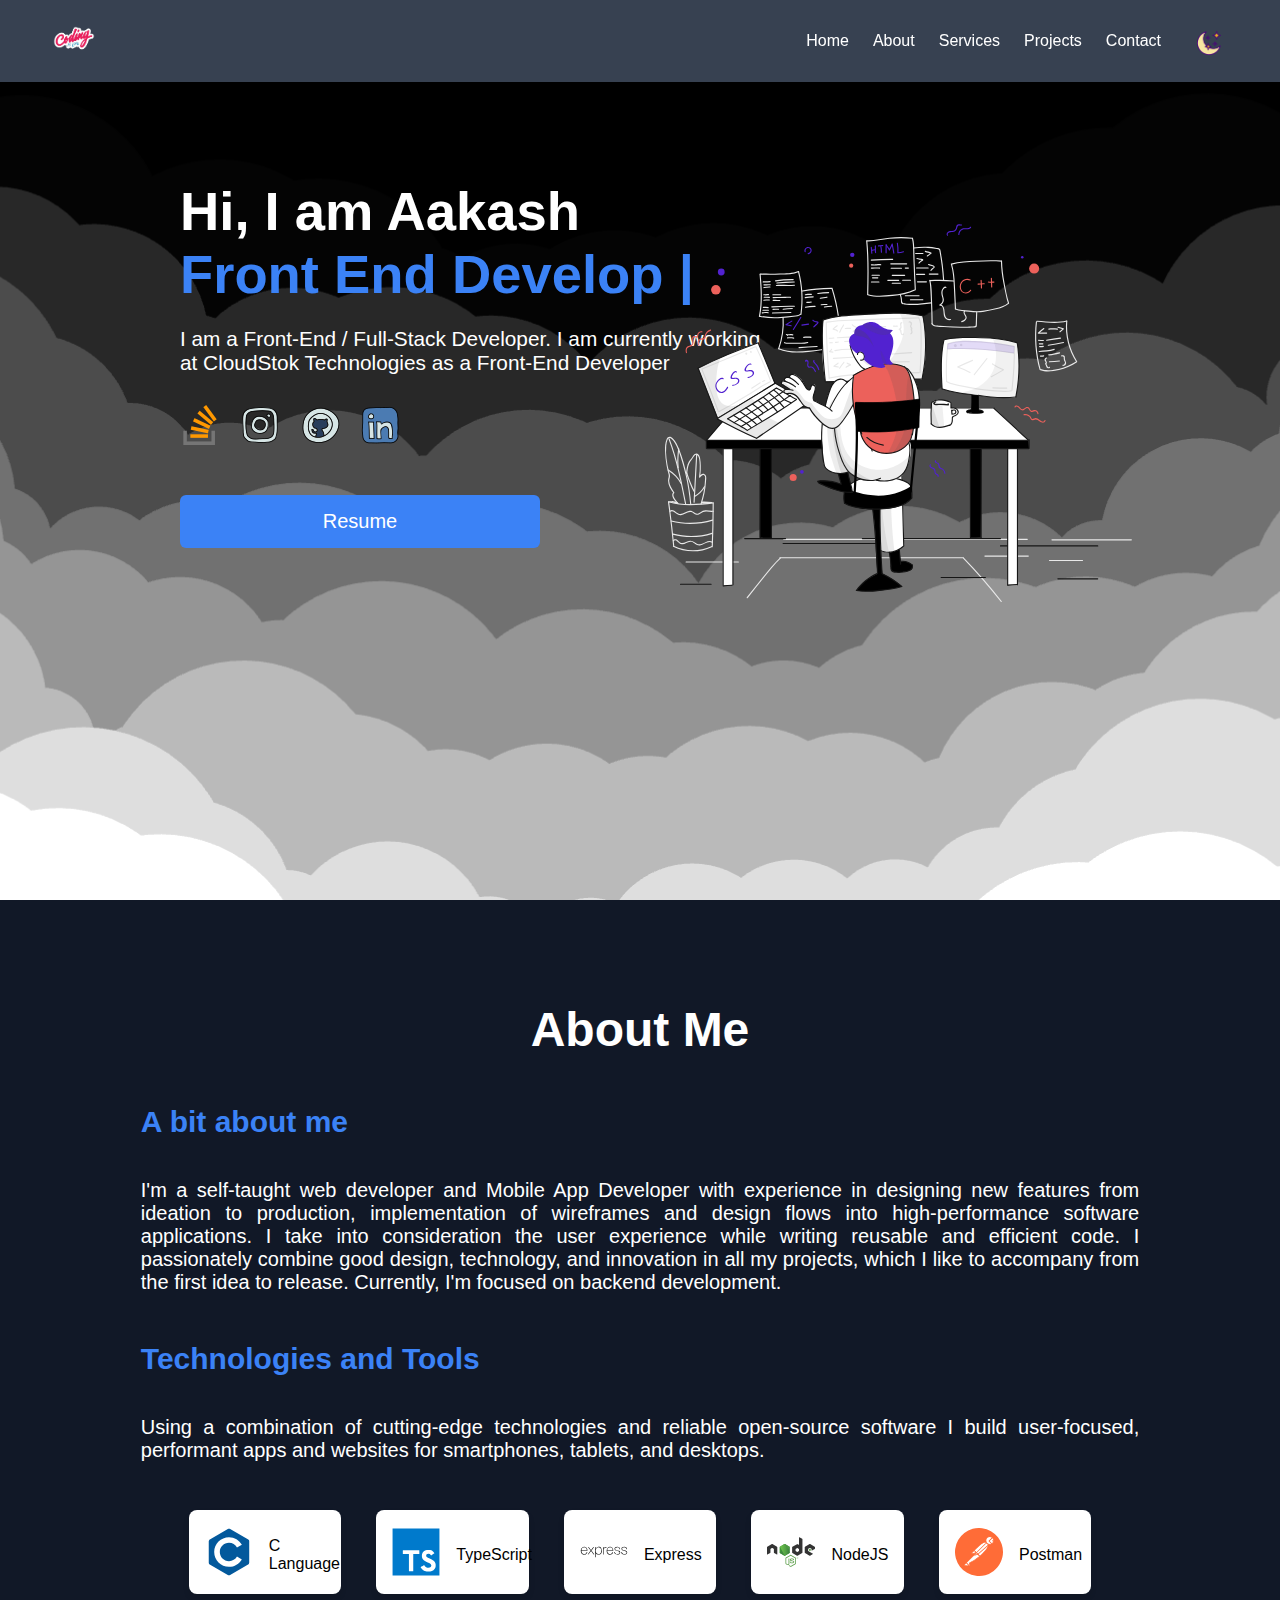
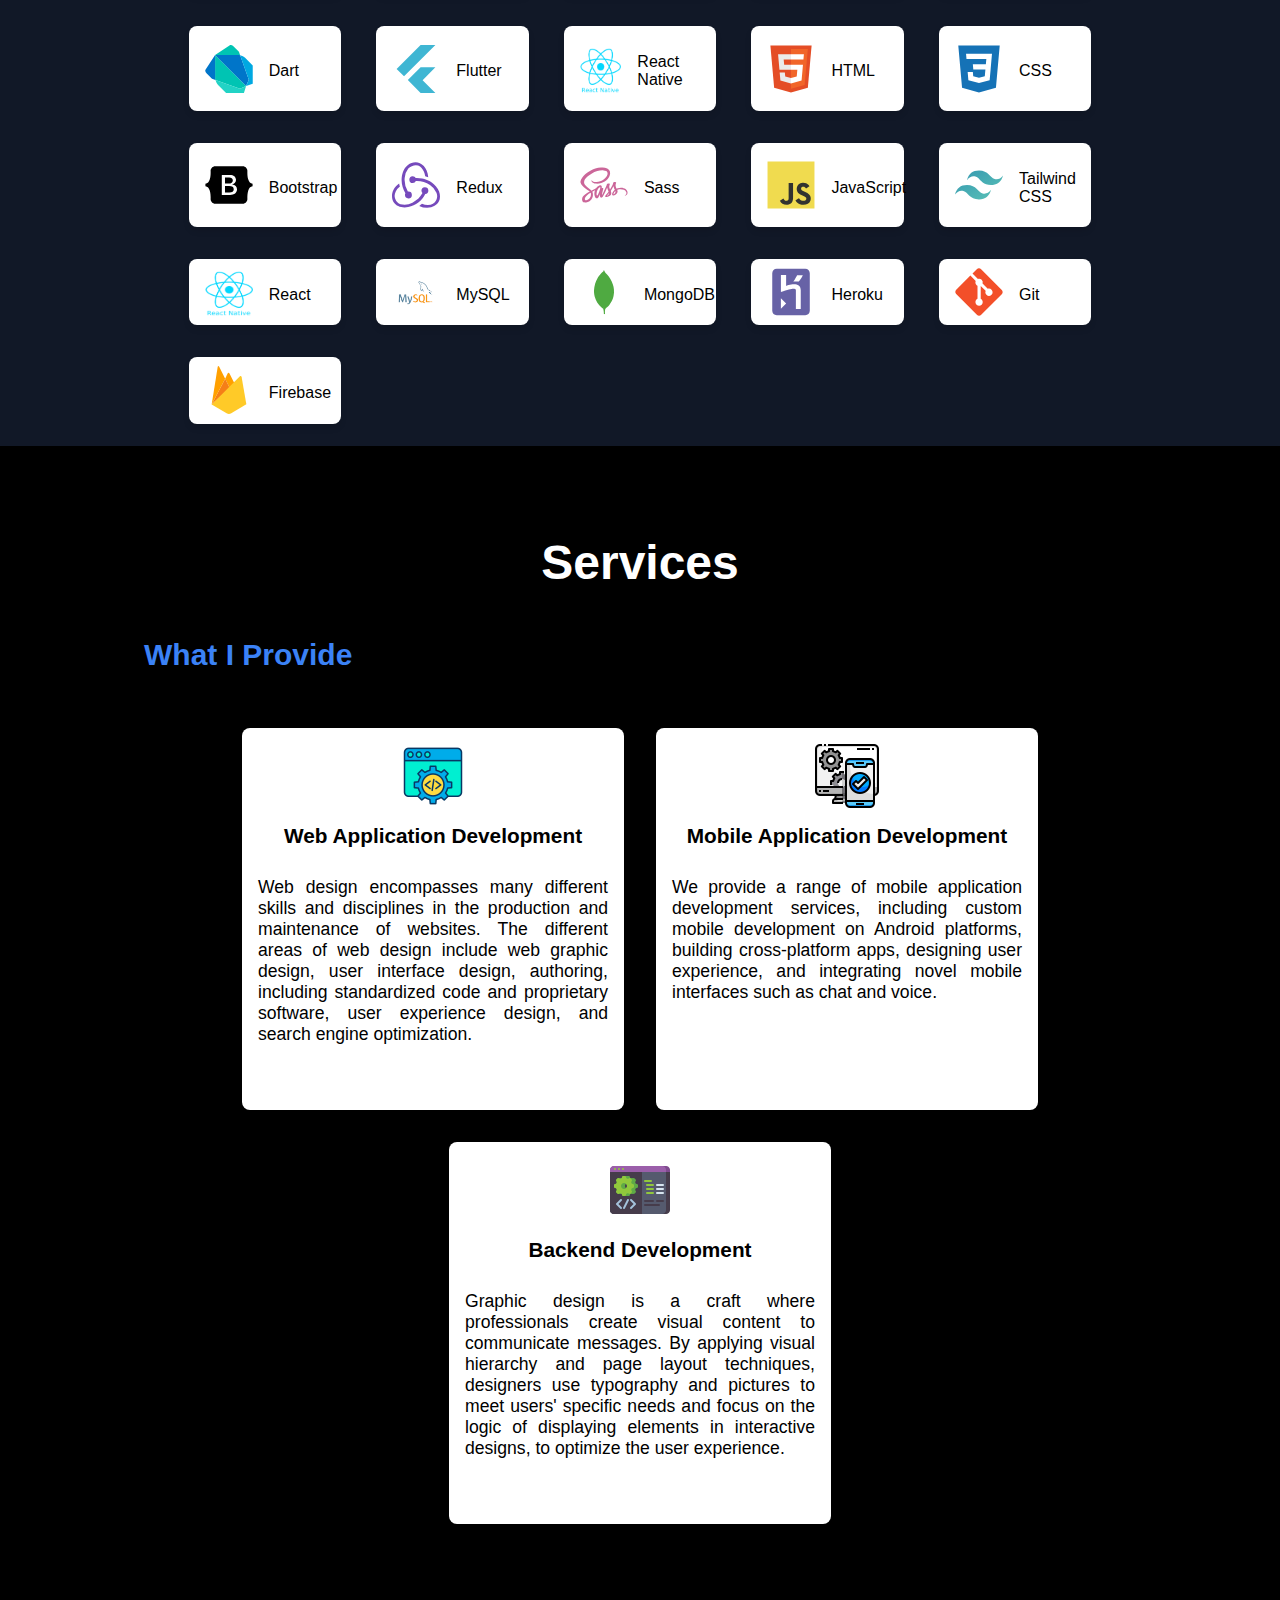
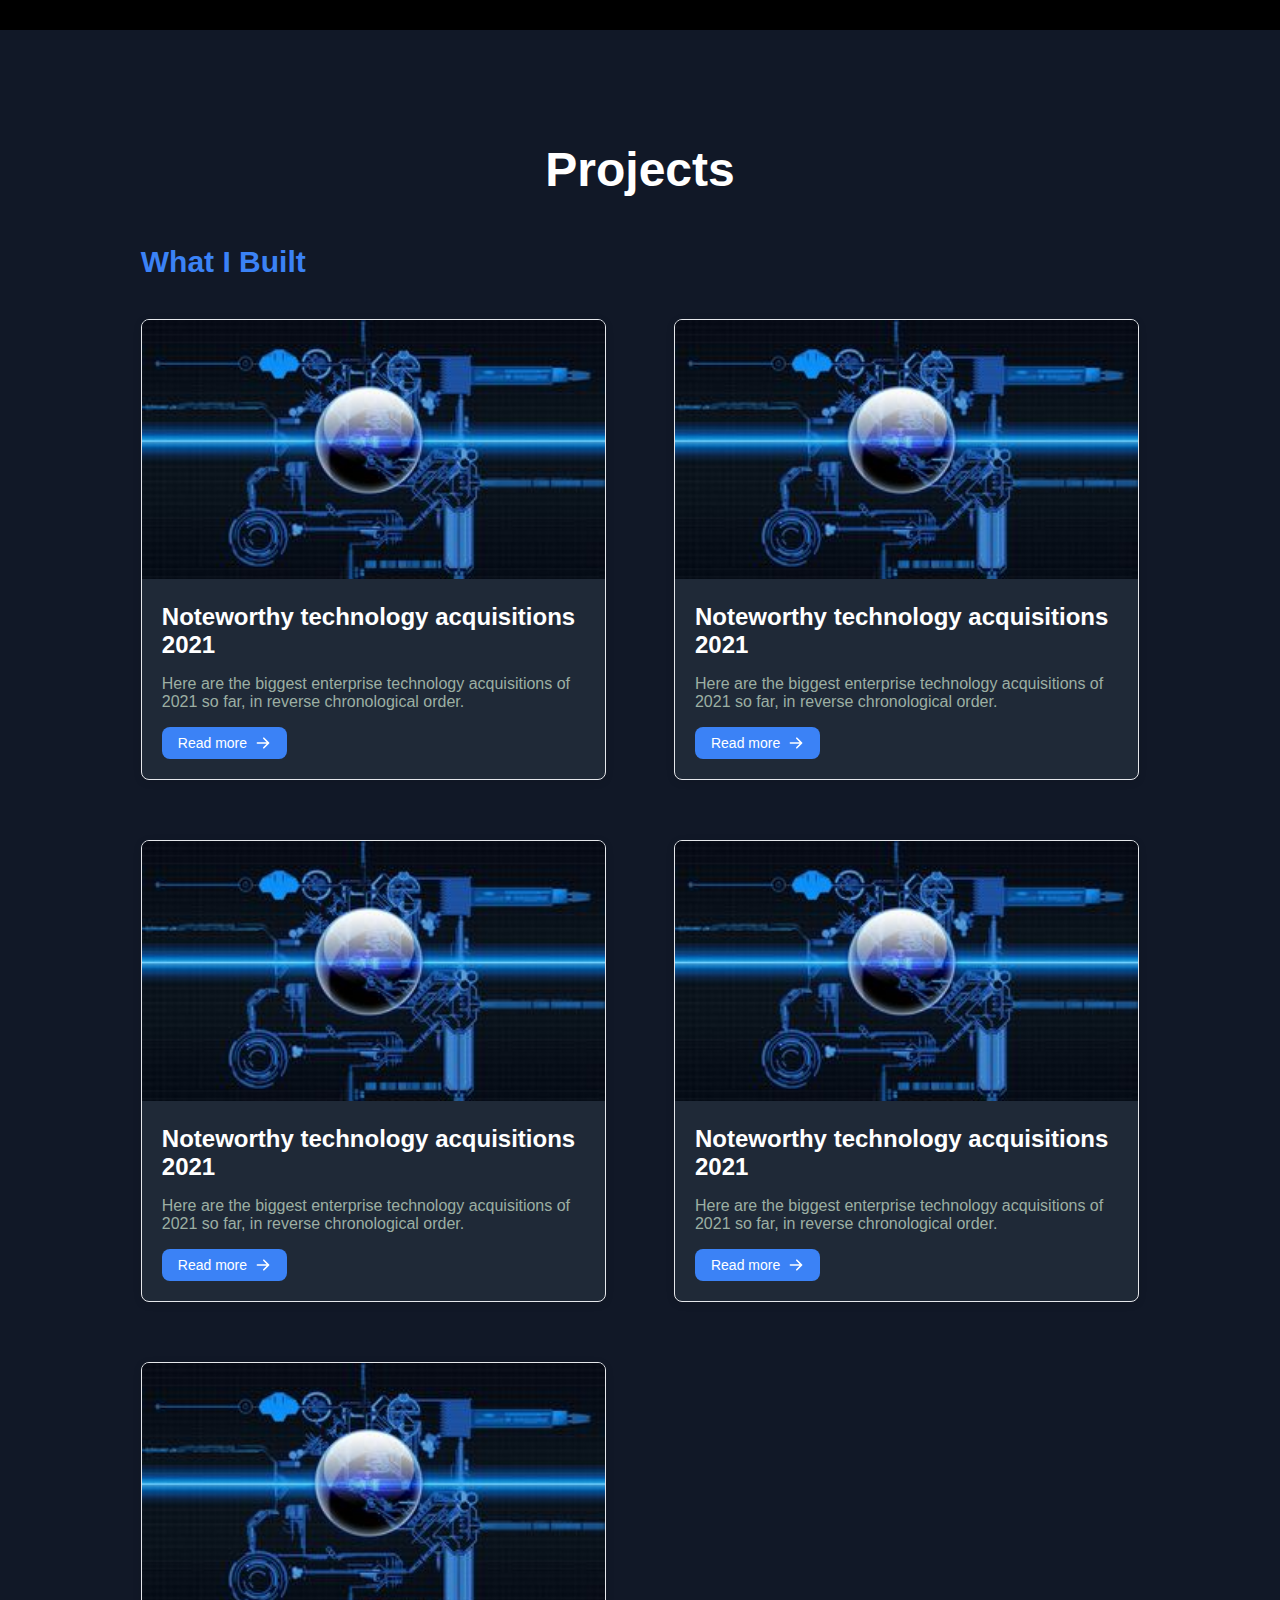
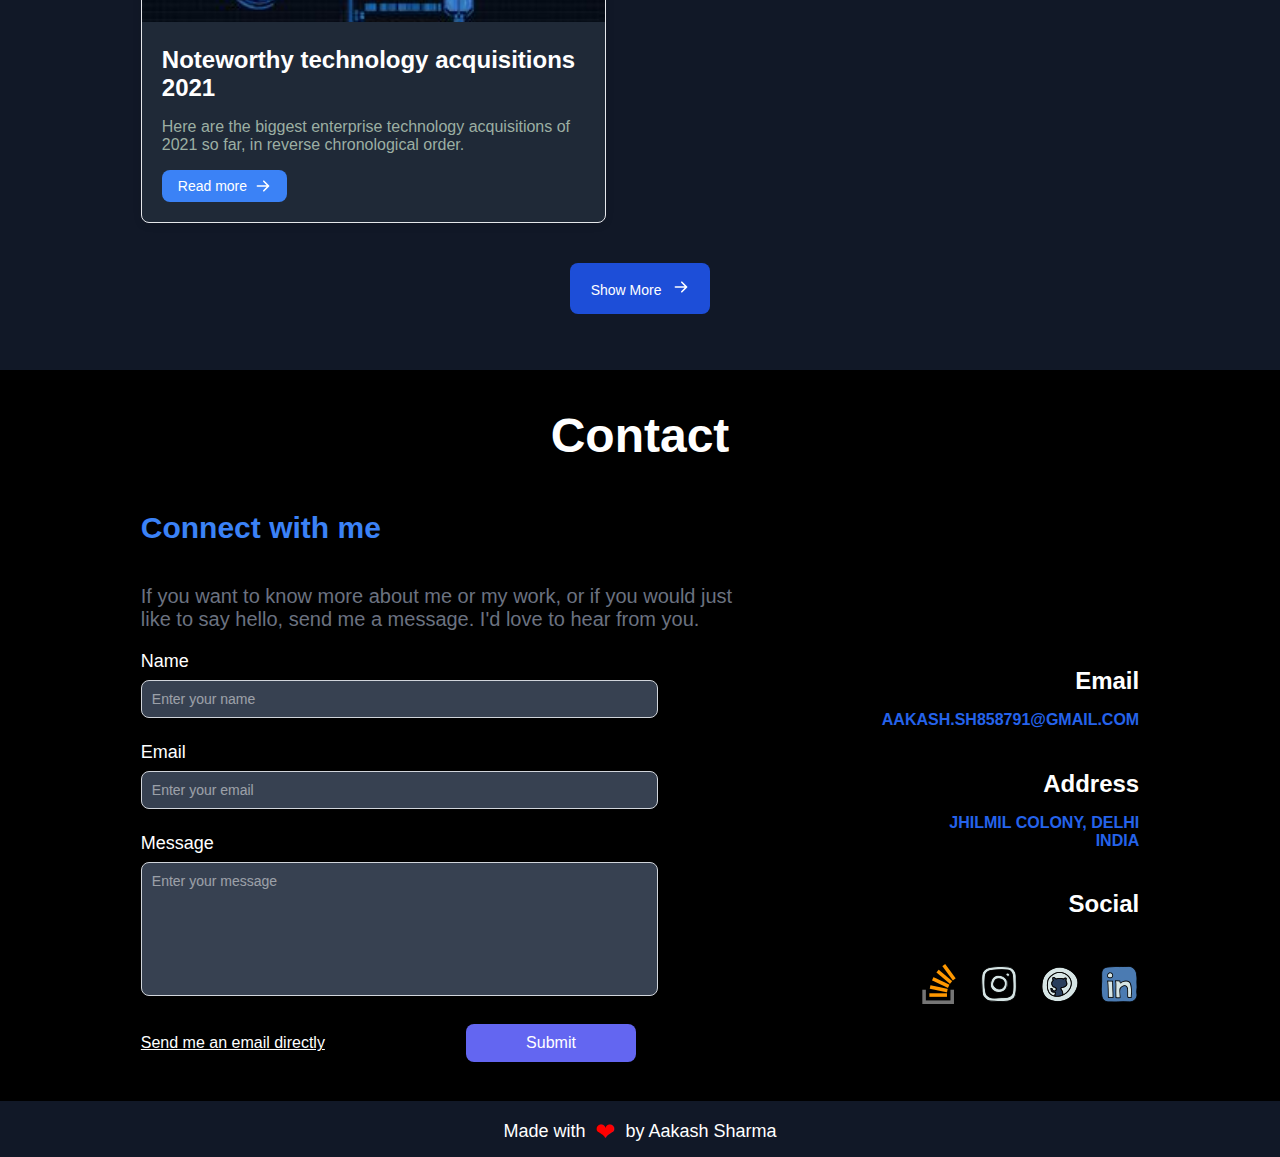
==== nightmode.html @ d94700f7 "updated" ====
<!DOCTYPE html>
<html lang="en">

<head>
    <meta charset="utf-8">
    <link rel="icon" href="favicon.ico">
    <meta name="viewport" content="width=device-width, initial-scale=1.0">
    <!-- <meta name="theme-color" content="#000000"> -->
    <title>Svet Jazmine Dio</title>
    <link rel="stylesheet" href="css/nightmode.css">

</head>

<body>

    <!-- NAVIGATION -->
    <nav class="navbar">

        <div class="nav-logo">
            <a href="/">
                <img src="assets/logo.png">
            </a>
        </div>
        <div class="nav-menu">
            <ul class="nav-list">
                <li><a href="#home" class="nav-link">Home</a></li>
                <li><a href="#about" class="nav-link">About</a></li>
                <li><a href="#services" class="nav-link">Services</a></li>
                <li><a href="#projects" class="nav-link">Projects</a></li>
                <li><a href="#contact" class="nav-link">Contact</a></li>
            </ul>
            <div class="nav-icon">
                <a href="index.html">
                    <img src="assets/moon.png" alt="moon icon">
                </a>
            </div>
        </div>
    </nav>

    <div>
        <!-- HEADER -->
        <div id="home" class="home-container">
            <div class="header">
                <div>
                    <h1 class="intro">Hi, I am Aakash</h1>
                    <div class="typing">
                        <h1>
                            <span id="typing-text"></span>
                            <span class="cursor">|</span>
                        </h1>
                    </div>
                    <p>I am a Front-End / Full-Stack Developer. I am currently working
                        <br>
                        at CloudStok Technologies as a Front-End Developer
                    </p>

                    <ul class="social-links">
                        <li>
                            <a href="https://stackoverflow.com/users/11788531/aakash-sharma">
                                <img src="assets/stackoverflow.png" alt="StackOverflow">
                            </a>
                        </li>
                        <li>
                            <a href="https://www.instagram.com/aakashsh1999/">
                                <img src="assets/instagram.png" alt="Instagram">
                            </a>
                        </li>
                        <li>
                            <a href="https://github.com/aakashsh1999">
                                <img src="assets/github.png" alt="GitHub">
                            </a>
                        </li>
                        <li>
                            <a href="https://www.linkedin.com/in/aakashsh1999/">
                                <img src="assets/linkedin.png" alt="LinkedIn">
                            </a>
                        </li>
                    </ul>
                    <button class="resume" type="button">Resume</button>

                </div>
                <div>
                    <img class="dev" src="assets/img.svg">
                </div>
            </div>
        </div>

        <!-- ABOUT ME -->
        <div id="about" class="about-container">
            <div>
                <h2>About Me</h2>
            </div>
            <div class="about-me">
                <h4>A bit about me</h4>
                <p>I'm a self-taught web developer and Mobile App Developer with experience in designing new
                    features
                    from
                    ideation to production, implementation of wireframes and design flows into high-performance
                    software
                    applications. I take into consideration the user experience while writing reusable and efficient
                    code. I
                    passionately combine good design, technology, and innovation in all my projects, which I like to
                    accompany from the first idea to release. Currently, I'm focused on backend development.</p>
            </div>
            <div class="tech">
                <h4>Technologies and Tools</h4>
                <p>Using a combination of cutting-edge technologies and reliable open-source software I build
                    user-focused,
                    performant apps and websites for smartphones, tablets, and desktops.</p>

                <div class="tech-container">
                    <div class="tech-card">
                        <img src="assets/prog-lang/c-plain.svg" alt="C Language" class="icon">
                        <h4>C Language</h4>
                    </div>
                    <div class="tech-card">
                        <img src="assets/prog-lang/ts.svg" alt="TypeScript" class="icon">
                        <h4>TypeScript</h4>
                    </div>
                    <div class="tech-card">
                        <img src="assets/prog-lang/express.svg" alt="Express" class="icon">
                        <h4>Express</h4>
                    </div>
                    <div class="tech-card">
                        <img src="assets/prog-lang/node.svg" alt="NodeJS" class="icon">
                        <h4>NodeJS</h4>
                    </div>
                    <div class="tech-card">
                        <img src="assets/prog-lang/postman.svg" alt="Postman" class="icon">
                        <h4>Postman</h4>
                    </div>
                    <div class="tech-card">
                        <img src="assets/prog-lang/dart.svg" alt="Dart" class="icon">
                        <h4>Dart</h4>
                    </div>
                    <div class="tech-card">
                        <img src="assets/prog-lang/flutter.svg" alt="Flutter" class="icon">
                        <h4>Flutter</h4>
                    </div>
                    <div class="tech-card">
                        <img src="assets/prog-lang/react-native.webp" alt="React Native" class="icon">
                        <h4>React Native</h4>
                    </div>
                    <div class="tech-card">
                        <img src="assets/prog-lang/html5.svg" alt="HTML" class="icon">
                        <h4>HTML</h4>
                    </div>
                    <div class="tech-card">
                        <img src="assets/prog-lang/css.svg" alt="CSS" class="icon">
                        <h4>CSS</h4>
                    </div>
                    <div class="tech-card">
                        <img src="assets/prog-lang/bootstrap-plain.svg" alt="Bootstrap" class="icon">
                        <h4>Bootstrap</h4>
                    </div>
                    <div class="tech-card">
                        <img src="assets/prog-lang/redux-original.svg" alt="Redux" class="icon">
                        <h4>Redux</h4>
                    </div>
                    <div class="tech-card">
                        <img src="assets/prog-lang/sass-original.svg" alt="Sass" class="icon">
                        <h4>Sass</h4>
                    </div>
                    <div class="tech-card">
                        <img src="assets/prog-lang/javascript-original.svg" alt="JavaScript" class="icon">
                        <h4>JavaScript</h4>
                    </div>
                    <div class="tech-card">
                        <img src="assets/prog-lang/tailwindcss-icon.svg" alt="Tailwind CSS" class="icon">
                        <h4>Tailwind CSS</h4>
                    </div>
                    <div class="tech-card">
                        <img src="assets/prog-lang/react-native.webp" alt="React" class="icon">
                        <h4>React</h4>
                    </div>
                    <div class="tech-card">
                        <img src="assets/prog-lang/mysql.png" alt="MySQL" class="icon">
                        <h4>MySQL</h4>
                    </div>
                    <div class="tech-card">
                        <img src="assets/prog-lang/mongodb-plain.svg" alt="MongoDB" class="icon">
                        <h4>MongoDB</h4>
                    </div>
                    <div class="tech-card">
                        <img src="assets/prog-lang/heroku-plain.svg" alt="Heroku" class="icon">
                        <h4>Heroku</h4>
                    </div>
                    <div class="tech-card">
                        <img src="assets/prog-lang/git-plain.svg" alt="Git" class="icon">
                        <h4>Git</h4>
                    </div>
                    <div class="tech-card">
                        <img src="assets/prog-lang/firebase-icon.svg" alt="Firebase" class="icon">
                        <h4>Firebase</h4>
                    </div>
                </div>
            </div>
        </div>

        <!-- SERVICES -->
        <div id="services" class="services-container">
            <div>
                <h2>Services</h2>
            </div>
            <div class="provide">
                <h4>What I Provide</h4>
            </div>
            <div class="service-container">
                <div class="service-card">
                    <img src="assets/web-dev.png" alt="Web Development Icon">
                    <p class="service-title">Web Application Development</p>
                    <p class="service-description">Web design encompasses many different skills and disciplines in the production and maintenance of websites. The different areas of web design include web graphic design, user interface design, authoring, including standardized code and proprietary software, user experience design, and search engine optimization.</p>
                </div>
                <div class="service-card">
                    <img src="assets/mobile-dev.png" alt="Mobile App Development Icon">
                    <p class="service-title">Mobile Application Development</p>
                    <p class="service-description">We provide a range of mobile application development services, including custom mobile development on Android platforms, building cross-platform apps, designing user experience, and integrating novel mobile interfaces such as chat and voice.</p>
                </div>
                <div class="service-card">
                    <img src="assets/backend-dev.png" alt="Backend Development Icon">
                    <p class="service-title">Backend Development</p>
                    <p class="service-description">Graphic design is a craft where professionals create visual content to communicate messages. By applying visual hierarchy and page layout techniques, designers use typography and pictures to meet users' specific needs and focus on the logic of displaying elements in interactive designs, to optimize the user experience.</p>
                </div>
            </div>
        </div>
        
        <!-- PROJECTS -->
        <div id="projects" class="projects-container">
            <div>
                <h2>Projects</h2>
            </div>
            <div class="built">
                <h4>What I Built</h4>
            </div>
            <div class="cards-wrapper">
                <div class="project-card">
                    <a href="#projects">
                        <img src="assets/ibuilt.jpg" alt="Project Image 1">
                    </a>
                    <div class="project-content">
                        <h5 class="project-title">Noteworthy technology acquisitions 2021</h5>
                        <p class="project-description">Here are the biggest enterprise technology acquisitions of 2021 so far, in reverse chronological order.</p>
                        <button class="project-button" type="button">
                            Read more
                            <svg viewBox="0 0 20 20" xmlns="http://www.w3.org/2000/svg">
                                <path fill-rule="evenodd" d="M10.293 3.293a1 1 0 011.414 0l6 6a1 1 0 010 1.414l-6 6a1 1 0 01-1.414-1.414L14.586 11H3a1 1 0 110-2h11.586l-4.293-4.293a1 1 0 010-1.414z" clip-rule="evenodd"></path>
                            </svg>
                        </button>
                    </div>
                </div>
                <div class="project-card">
                    <a href="#projects">
                        <img src="assets/ibuilt.jpg" alt="Project Image 1">
                    </a>
                    <div class="project-content">
                        <h5 class="project-title">Noteworthy technology acquisitions 2021</h5>
                        <p class="project-description">Here are the biggest enterprise technology acquisitions of 2021 so far, in reverse chronological order.</p>
                        <button class="project-button" type="button">
                            Read more
                            <svg viewBox="0 0 20 20" xmlns="http://www.w3.org/2000/svg">
                                <path fill-rule="evenodd" d="M10.293 3.293a1 1 0 011.414 0l6 6a1 1 0 010 1.414l-6 6a1 1 0 01-1.414-1.414L14.586 11H3a1 1 0 110-2h11.586l-4.293-4.293a1 1 0 010-1.414z" clip-rule="evenodd"></path>
                            </svg>
                        </button>
                    </div>
                </div>
                <div class="project-card">
                    <a href="#projects">
                        <img src="assets/ibuilt.jpg" alt="Project Image 1">
                    </a>
                    <div class="project-content">
                        <h5 class="project-title">Noteworthy technology acquisitions 2021</h5>
                        <p class="project-description">Here are the biggest enterprise technology acquisitions of 2021 so far, in reverse chronological order.</p>
                        <button class="project-button" type="button">
                            Read more
                            <svg viewBox="0 0 20 20" xmlns="http://www.w3.org/2000/svg">
                                <path fill-rule="evenodd" d="M10.293 3.293a1 1 0 011.414 0l6 6a1 1 0 010 1.414l-6 6a1 1 0 01-1.414-1.414L14.586 11H3a1 1 0 110-2h11.586l-4.293-4.293a1 1 0 010-1.414z" clip-rule="evenodd"></path>
                            </svg>
                        </button>
                    </div>
                </div>
                <div class="project-card">
                    <a href="#projects">
                        <img src="assets/ibuilt.jpg" alt="Project Image 1">
                    </a>
                    <div class="project-content">
                        <h5 class="project-title">Noteworthy technology acquisitions 2021</h5>
                        <p class="project-description">Here are the biggest enterprise technology acquisitions of 2021 so far, in reverse chronological order.</p>
                        <button class="project-button" type="button">
                            Read more
                            <svg viewBox="0 0 20 20" xmlns="http://www.w3.org/2000/svg">
                                <path fill-rule="evenodd" d="M10.293 3.293a1 1 0 011.414 0l6 6a1 1 0 010 1.414l-6 6a1 1 0 01-1.414-1.414L14.586 11H3a1 1 0 110-2h11.586l-4.293-4.293a1 1 0 010-1.414z" clip-rule="evenodd"></path>
                            </svg>
                        </button>
                    </div>
                </div>
                <div class="project-card">
                    <a href="#projects">
                        <img src="assets/ibuilt.jpg" alt="Project Image 1">
                    </a>
                    <div class="project-content">
                        <h5 class="project-title">Noteworthy technology acquisitions 2021</h5>
                        <p class="project-description">Here are the biggest enterprise technology acquisitions of 2021 so far, in reverse chronological order.</p>
                        <button class="project-button" type="button">
                            Read more
                            <svg viewBox="0 0 20 20" xmlns="http://www.w3.org/2000/svg">
                                <path fill-rule="evenodd" d="M10.293 3.293a1 1 0 011.414 0l6 6a1 1 0 010 1.414l-6 6a1 1 0 01-1.414-1.414L14.586 11H3a1 1 0 110-2h11.586l-4.293-4.293a1 1 0 010-1.414z" clip-rule="evenodd"></path>
                            </svg>
                        </button>
                    </div>
                </div>
            </div>
            <button class="show-more-button" type="button">
                Show More
                <svg viewBox="0 0 20 20" xmlns="http://www.w3.org/2000/svg">
                    <path fill-rule="evenodd" d="M10.293 3.293a1 1 0 011.414 0l6 6a1 1 0 010 1.414l-6 6a1 1 0 01-1.414-1.414L14.586 11H3a1 1 0 110-2h11.586l-4.293-4.293a1 1 0 010-1.414z" clip-rule="evenodd"></path>
                </svg>
            </button>
        </div>
        
        <!-- CONTACT -->
        <div id="contact" class="contact-container">
            <div>
                <h2>Contact</h2>
            </div>
            <div>
                <div class="contact-sub">
                    <h4>Connect with me</h4>
                    <p>If you want to know more about me or my work, or if you would just
                        <br>
                        like to say hello, send me a message. I'd love to hear from you.</p>
                </div>
            </div>

            <div class="contact-section">
                <div class="form-container">
                    <form>
                        <div class="form-group">
                            <label for="name">Name</label>
                            <input type="text" id="name" placeholder="Enter your name" required>
                        </div>
                        <div class="form-group">
                            <label for="email">Email</label>
                            <input type="email" id="email" placeholder="Enter your email" required>
                        </div>
                        <div class="form-group">
                            <label for="message">Message</label>
                            <textarea id="message" placeholder="Enter your message" required></textarea>
                        </div>
                        <div class="form-footer">
                            <a href="mailto:aakash.sh858791@gmail.com" class="direct-email">Send me an email directly</a>
                            <button class="email" type="submit">
                                <a href="mailto:aakash.sh858791@gmail.com">Submit</a>
                            </button>
                        </div>
                    </form>
                </div>
                <div class="contact-info">
                    <h1>Email</h1>
                    <a href="mailto:aakash.sh858791@gmail.com" class="info-link">aakash.sh858791@gmail.com</a>
                    <h1>Address</h1>
                    <a href="#" class="info-link">Jhilmil Colony, Delhi<br>India</a>
                    <h1>Social</h1>
                    <ul class="social-links">
                        <li>
                            <a href="https://stackoverflow.com/users/11788531/aakash-sharma">
                                <img src="assets/stackoverflow.png" alt="StackOverflow">
                            </a>
                        </li>
                        <li>
                            <a href="https://www.instagram.com/aakashsh1999/">
                                <img src="assets/instagram.png" alt="Instagram">
                            </a>
                        </li>
                        <li>
                            <a href="https://github.com/aakashsh1999">
                                <img src="assets/github.png" alt="GitHub">
                            </a>
                        </li>
                        <li>
                            <a href="https://www.linkedin.com/in/aakashsh1999/">
                                <img src="assets/linkedin.png" alt="LinkedIn">
                            </a>
                        </li>
                    </ul>
                </div>
            </div>
        </div>

        <div class="footer-container">
            Made with 
            <div class="heart">❤</div>
            by Aakash Sharma
        </div>
    </div>

    <script src="script.js"></script>
</body>

</html>
---- css/nightmode.css ----
html {
    scroll-behavior: smooth;
}
body {
    background-color: rgb(17 24 39);
    background-position: center;
    background-repeat: no-repeat;
    background-size: cover;
    position: relative;
    max-width: 100%;
    font-family: -apple-system, BlinkMacSystemFont, Segoe UI, Roboto, Oxygen, Ubuntu, Cantarell, Fira Sans, Droid Sans, Helvetica Neue, sans-serif;
    margin: 0;
    display: flex;
    justify-content: flex-start;
    position: relative;
}

/* NAVBAR */
.navbar {
    position: sticky;
    background-color: rgb(55 65 81);
    /* border-bottom: 1px solid #e5e7eb;  */
    box-shadow: 0px 4px 6px rgba(0, 0, 0, 0.1);
    position: fixed;
    width: 100%;
    top: 0;
    z-index: 50; 
    padding: 8px 4px; 
    display: flex;
    justify-content: space-between;
    align-items: center;
    /* margin-top: 10vh; */
}

.nav-logo a img {
    width: 50px;
    height: auto;
    margin-left: 5vh;
}

.nav-menu {
    margin-right: 7vh;
    display: flex;
    justify-content: space-between;
    align-items: center;
    width: auto;
}

.nav-list {
    display: flex;
    flex-direction: row;
    text-align: center;
}

.nav-list li {
    list-style: none;
}

.nav-link {
    display: block;
    padding: 8px 12px;
    color: white;
    font-weight: 500;
    text-decoration: none;
    border-radius: 0.375rem;
    transition: background-color 0.3s ease, color 0.3s ease;
}

.nav-link:hover {
    background-color: #3b82f6;
    color: white;
}

.nav-link.active {
    background-color: #3b82f6;
    color: white;
}

.nav-icon {
    margin-top: 7px;
    margin-left: 24px;
    cursor: pointer;
    transition: transform 0.3s ease;
}

.nav-icon:hover {
    transform: scale(1.5);
}

.nav-icon img {
    width: 24px;
}

/* HOME */
.home-container {
    /* width: 600vh; */
    height: fit-content;
    background-image: url("/assets/dark.png");
    background-position: center;
    background-repeat: no-repeat;
    background-size: cover;
    position: relative;
    max-width: 100%;
    margin: 0;
    height: 100vh;
    display: flex;
    justify-content: flex-start;
    position: relative;
}

.intro {
    color: white;
}
.header h1 {
    font-size: 3.4em;
    margin: 0;
    font-weight: 900;
    /* width: 700vh; */
}

.header {
    display: block;
    flex-direction: column;
    justify-content: center;
    text-align: left;
    padding: 20vh;
    /* width: 70vh; */
    height: auto;
    /* padding-top: 20vh; */
}

.typing {
    color: #3B82F6;
    white-space: nowrap;
    overflow: hidden;
    width: 100vh;
}

.cursor {
    content: "|";
    display: inline-block;
    animation: blink 1s infinite step-start;
}

.header p {
    font-size: 1.3em;
    color: #fff;
}

.resume {
    background-color: rgb(59 130 246);
    padding: 15px 20px;
    border: none;
    border-radius: 6px;
    cursor: pointer;
    width: 40vh;
    color: white;
    font-weight: 500;
    font-family: -apple-system, BlinkMacSystemFont, Segoe UI, Roboto, Oxygen, Ubuntu, Cantarell, Fira Sans, Droid Sans, Helvetica Neue, sans-serif;
    font-size: 20px;
    position: relative;
    overflow: visible;
    text-align: center;
    margin-top: 30px;
}

.dev {
    width: 600px;
    position: absolute;
    right: 8%;
    top: 20%;
    animation: bounce 2s ease-in-out;
}
 
@keyframes bounce { 
    0%, 20%, 50%, 80%, 100% {transform: translateY(0);} 
    40% {transform: translateY(-30px);} 
    60% {transform: translateY(-15px);} 
}

/* ABOUT ME */
.about-container {
    display: block;
    background-color: rgb(17 24 39);
    position: relative;
    width: auto;
    top: 4rem;
    text-justify: auto;
    padding: 3%;
    padding-left: 16px; 
    padding-right: 16px; 
    height: fit-content;
}

.about-me h4,
.tech h4 {
    margin-top: 3rem;
    font-size: 1.875rem;
    font-weight: 600;
    color: #3B82F6;
}

.about-me p,
.tech p {
    margin-top: 1rem;
    font-size: 1.25rem;
    text-align: justify;
    color: #fff;
}

.tech-container {
    display: flex;
    flex-wrap: wrap;
    justify-content: space-between;
    margin: 2rem;
}

.tech-card {
    display: flex;
    align-items: center;
    padding-inline: 1rem;
    background-color: #ffffff;
    margin: 1rem;
    border-radius: 0.5rem;
    box-shadow: 0 4px 6px rgba(0, 0, 0, 0.1);
    transition: transform 0.3s;
    cursor: pointer;
    width: calc(18% - 1rem);
    box-sizing: border-box; 
}

.icon {
    width: 3rem;
    height: 3rem;
}

.tech-card h4 {
    margin-left: 1rem;
    font-size: 1rem;
    font-weight: 400;
    color: #000;
    margin-top: 3vh;
}

.about-me, .tech, .provide, .built, .contact-sub {
    padding-inline: 10%;
}

/* SERVICES */
.services-container {
    display: block;
    background-color: #000;
    position: relative;
    width: auto;
    top: 0%;
    /* margin-top: 0vh; */
    text-justify: auto;
    padding: 7%;
    padding-left: 20px; 
    padding-right: 20px;
    height: fit-content;
}

.services-container h4, .projects-container h4, .contact-container h4 {
    margin-top: 3rem;
    font-size: 1.875rem;
    font-weight: 600;
    color: #3B82F6;
}

.service-container {
    display: flex;
    flex-direction: column;
    align-items: center;
    padding-inline: 8%;
}

.service-card {
    width: 100%;
    height: 350px;
    background-color: #ffffff;
    border-radius: 0.5rem;
    box-shadow: 0 2px 4px rgba(0, 0, 0, 0.1);
    margin: 1rem;
    padding: 1rem;
    display: flex;
    flex-direction: column;
    align-items: center;
    text-align: center;
    overflow: hidden;
}

.service-card img {
    width: 64px;
    height: 64px;
}

.service-title {
    font-size: 1.3rem;
    font-weight: bold;
    margin-top: 1rem;
}

.service-description {
    font-size: 1.1rem;
    margin-top: 0.5rem;
    color: #000000;
    text-align: justify;
}

/* Responsive Design */
@media (min-width: 768px) {
    .service-container {
        flex-direction: row;
        flex-wrap: wrap;
        justify-content: center;
    }

    .service-card {
        width: 350px;
        margin: 1rem;
    }
}

.about-container h2, .services-container h2, .projects-container h2, .contact-container h2 {
    font-size: 3rem; 
    font-weight: bold; 
    text-align: center;
    margin: 0;
    color: #fff;
    
}

/* PROJECTS */
.projects-container {
    display: block;
    flex-direction: column;
    align-items: center;
    padding: 2rem;
    background-color: rgb(17 24 39);
    position: relative;
    width: auto;
    top: 5rem;
    text-justify: auto;
    padding-left: 16px; 
    padding-right: 16px; 
    height: fit-content;
}

.cards-wrapper {
    display: flex;
    justify-content: space-between;
    flex-wrap: wrap;
    gap: 60px;
    padding-inline: 10%;
}
.project-card {
    width: calc(48% - 16px);
    background-color: #1F2937;
    border: 1px solid #e5e7eb;
    border-radius: 8px;
    box-shadow: 0 2px 8px rgba(0, 0, 0, 0.1);
    overflow: hidden;
    display: flex;
    flex-direction: column;
    justify-content: space-between;
}

.project-card img {
    width: 100%;
    height: auto;
    object-fit: cover;
}

.project-content {
    padding: 20px;
}

.project-title {
    font-size: 1.5rem;
    font-weight: bold;
    color: #ffffff;
    margin-bottom: 12px;
    margin-top: auto;
}

.project-description {
    font-size: 1rem;
    color: #9cafa3;
    margin-bottom: 16px;
}
.project-button {
    display: inline-flex;
    align-items: center;
    padding: 8px 16px;
    font-size: 0.875rem;
    font-weight: 500;
    color: #fff;
    background-color: #3b82f6;
    font-family: -apple-system, BlinkMacSystemFont, Segoe UI, Roboto, Oxygen, Ubuntu, Cantarell, Fira Sans, Droid Sans, Helvetica Neue, sans-serif;
    border-radius: 8px;
    text-decoration: none;
    transition: background-color 0.3s ease;
    border: none;
}

.project-button:hover {
    background-color: #2563eb;
}

.project-button svg, .show-more-button svg {
    margin-left: 8px;
    width: 16px;
    height: 16px;
    fill: currentColor;
}

.show-more-button {
    display: block;
    width: 140px;
    padding: 16px;
    margin: 0 auto;
    font-size: 0.875rem;
    font-weight: 500;
    text-align: center;
    color: #fff;
    background-color: #1d4ed8;
    border-radius: 8px;
    text-decoration: none;
    margin-top: 40px;
    margin-bottom: 40px;
    transition: background-color 0.3s ease;
    border: none;
    font-family: -apple-system, BlinkMacSystemFont, Segoe UI, Roboto, Oxygen, Ubuntu, Cantarell, Fira Sans, Droid Sans, Helvetica Neue, sans-serif;
}

.show-more-button:hover {
    background-color: #1e40af;
}

/* CONTACT */
.contact-container {
    display: block;
    background-color: #000;
    position: relative;
    width: auto;
    top: 4rem;
    text-justify: auto;
    padding: 3%;
    padding-left: 16px; 
    padding-right: 16px; 
    height: fit-content;
}

.contact-sub h4 {
    margin-top: 3rem;
    font-size: 1.875rem;
    font-weight: 600;
    color: #3B82F6;
}
.contact-sub p {
    margin-top: 1rem;
    font-size: 1.25rem;
    text-align: left;
    color: #6B7280;
}

.contact-section {
    display: flex;
    flex-direction: column;
    padding-top: 0;
    padding-inline: 10%;
}

@media (min-width: 768px) {
    .contact-section {
        flex-direction: row;
        justify-content: space-between;
        align-items: stretch;
    }
}

.form-container {
    width: 100%;
    padding-right: 8px;
}

.form-group {
    margin-bottom: 24px;
}

.form-group label {
    display: block;
    margin-bottom: 8px;
    font-size: 18px;
    font-weight: 500;
    color: #ffffff;
}

.form-group input,
.form-group textarea {
    width: 100%;
    padding: 10px;
    border: 1px solid #d1d5db;
    border-radius: 8px;
    font-size: 14px;
    color: #ffffff;
    background-color: #374151;
    transition: border-color 0.3s ease, box-shadow 0.3s ease;
    font-family: -apple-system, BlinkMacSystemFont, Segoe UI, Roboto, Oxygen, Ubuntu, Cantarell, Fira Sans, Droid Sans, Helvetica Neue, sans-serif;
}

.form-group input:focus,
.form-group textarea:focus {
    border-color: #2563eb;
    box-shadow: 0 0 0 3px rgba(37, 99, 235, 0.25);
}

.form-group textarea {
    height: 112px;
    resize: none;
}

::placeholder {
    color: #ffffff;
    opacity: .5;
  }
  
.form-footer {
    display: flex;
    justify-content: space-between;
    align-items: center;
}

.direct-email {
    text-decoration: underline;
    color: #fff;
    font-weight: 500;
}

.email {
    background-color: #6366f1;
    padding: 10px 20px;
    border-radius: 8px;
    border: none;
    cursor: pointer;
    transition: background-color 0.3s ease;
    width: 170px;
}

.email:hover {
    background-color: #4f46e5;
}

.email a{
    text-decoration: none;
    color: #fff;
    font-family: -apple-system, BlinkMacSystemFont, Segoe UI, Roboto, Oxygen, Ubuntu, Cantarell, Fira Sans, Droid Sans, Helvetica Neue, sans-serif;
    font-weight: 450;
    font-size: 1rem;
}
.contact-info {
    width: 100%;
    display: flex;
    flex-direction: column;
    margin-top: 24px;
}

@media (min-width: 768px) {
    .contact-info {
        align-items: flex-end;
        margin-top: 0;
    }
}

.contact-info h1 {
    font-size: 24px;
    font-weight: 700;
    margin-bottom: 16px;
    color: white;
}

.info-link {
    margin-bottom: 24px;
    font-weight: 600;
    color: #2563eb;
    text-transform: uppercase;
    text-decoration: none;
    text-align: right;
}

.social-links {
    position: relative;
    justify-content: flex-start; 
    margin-top: 30px;
    display: flex;
    gap: 20px;
    padding-inline: 0%;
}

.social-links li {
    list-style: none;
}

.social-links img {
    cursor: pointer;
}

.social-links img:hover {
    transform: scale(1.2);
}

/* FOOTER */
.footer-container {
    width: 100%;
    background-color: rgb(17 24 39);
    color: white;
    font-size: 18px;
    padding: 10px 0;
    display: flex;
    justify-content: center;
    align-items: center;
    margin-top: 80px;
    height: 10px;
    margin-bottom: 10px;
}

.heart {
    color: red;
    padding: 0 10px;
    font-size: 24px;
}

/* Responsive adjustment for smaller screens */
@media (max-width: 768px) {
    .footer-container {
        font-size: 16px;
        margin-top: 40px;
    }
    .heart {
        font-size: 22px;
    }
}
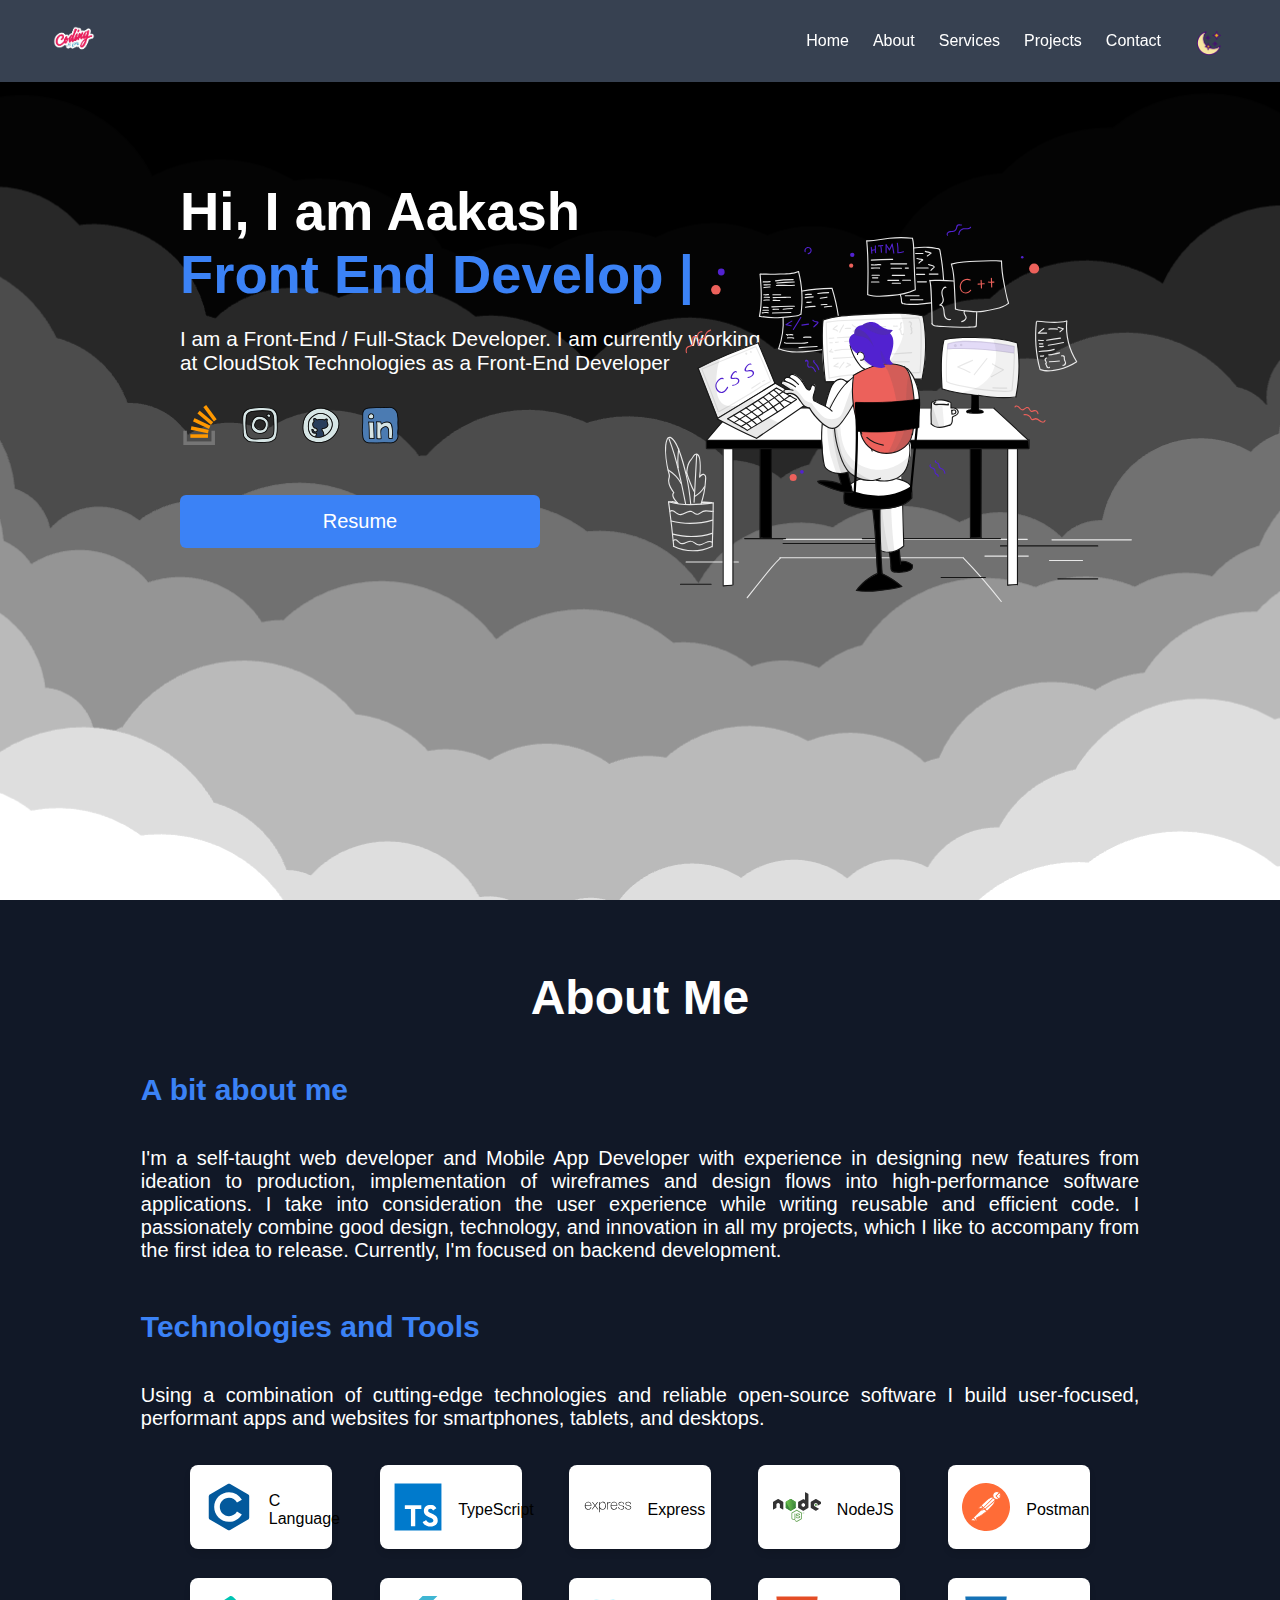
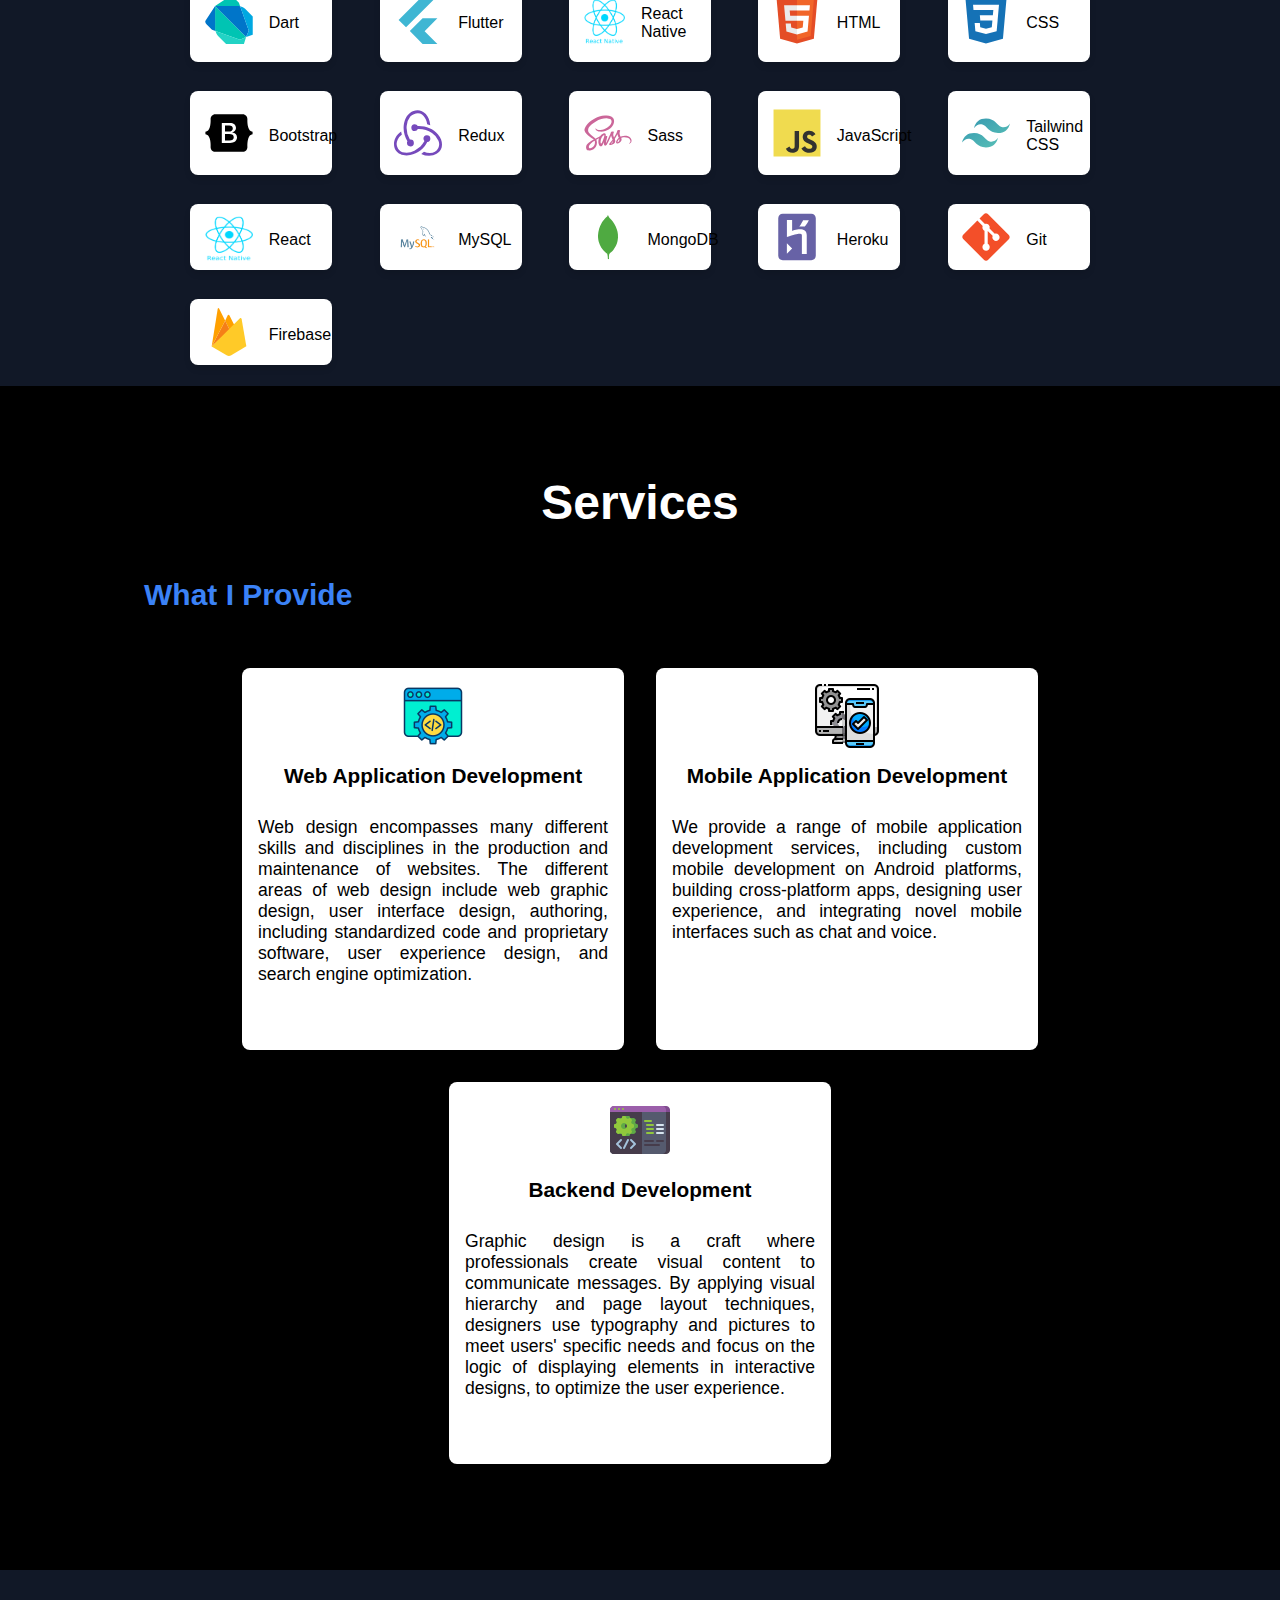
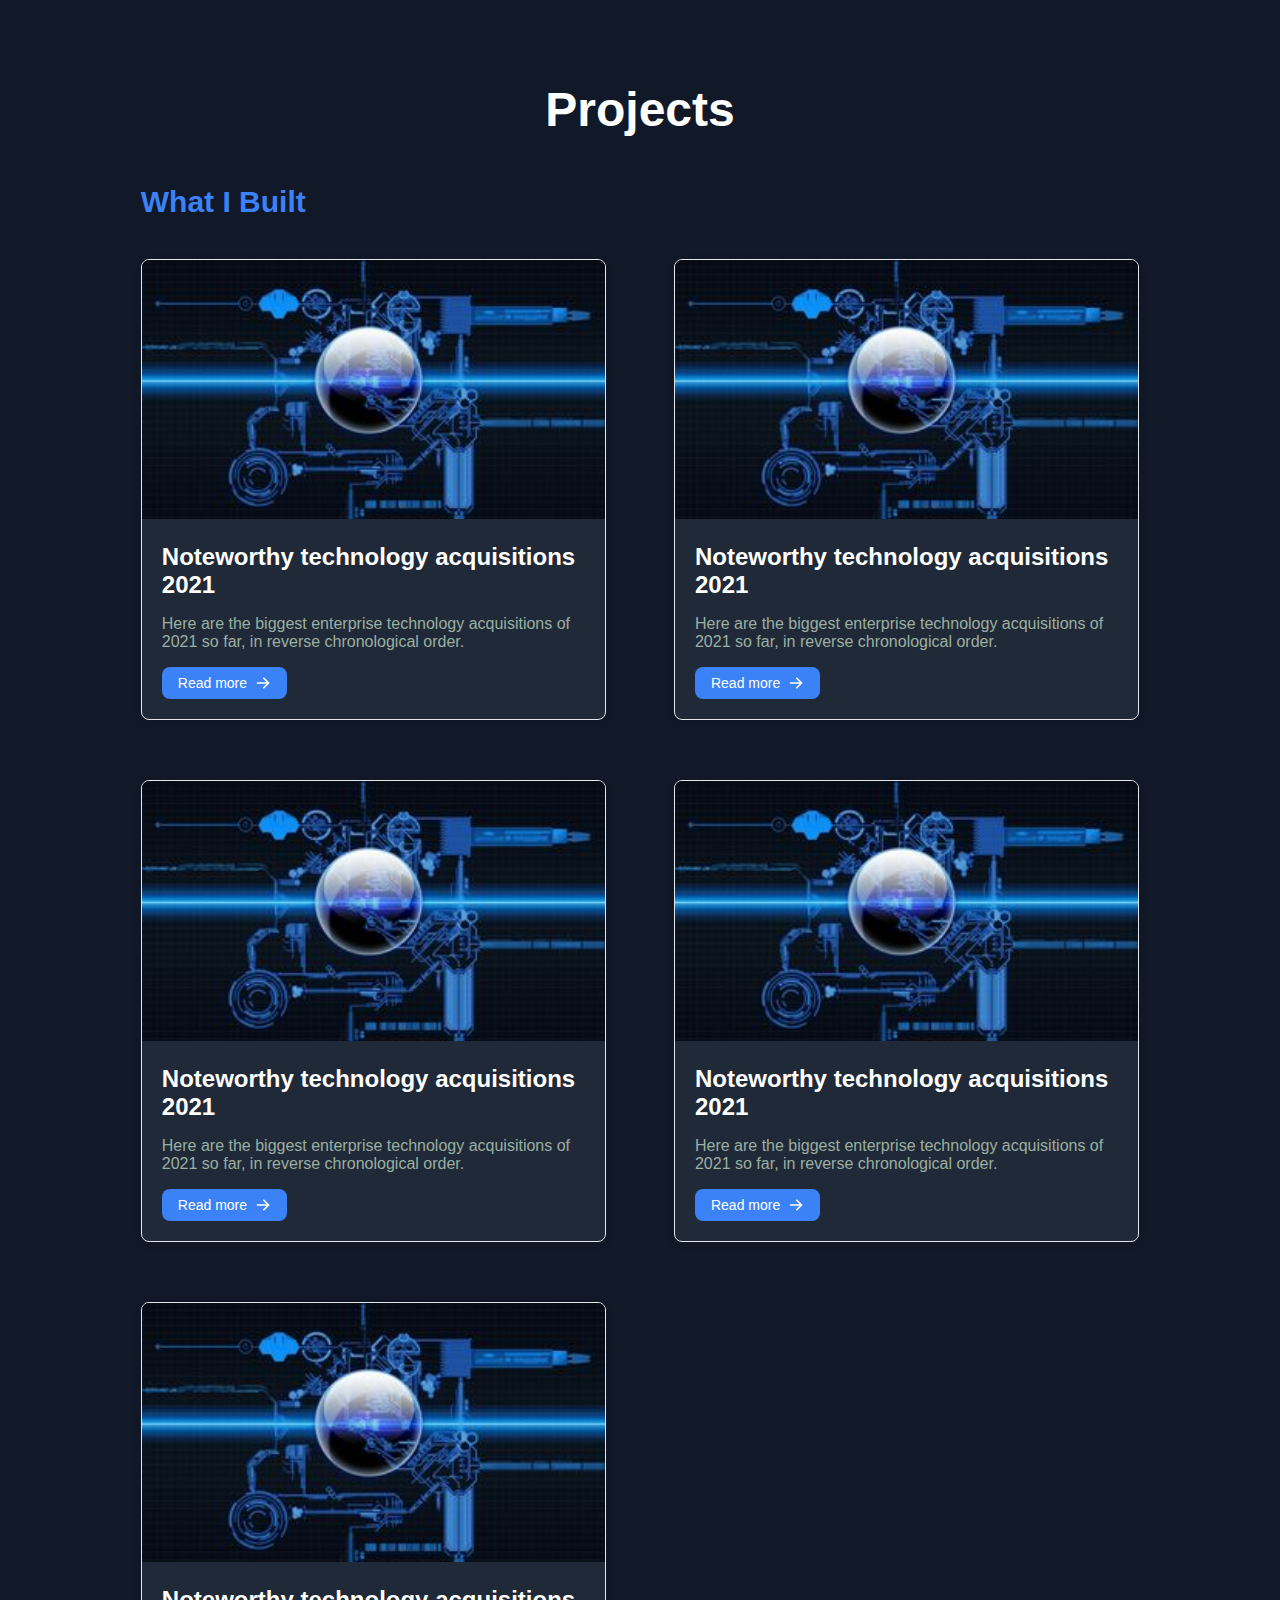
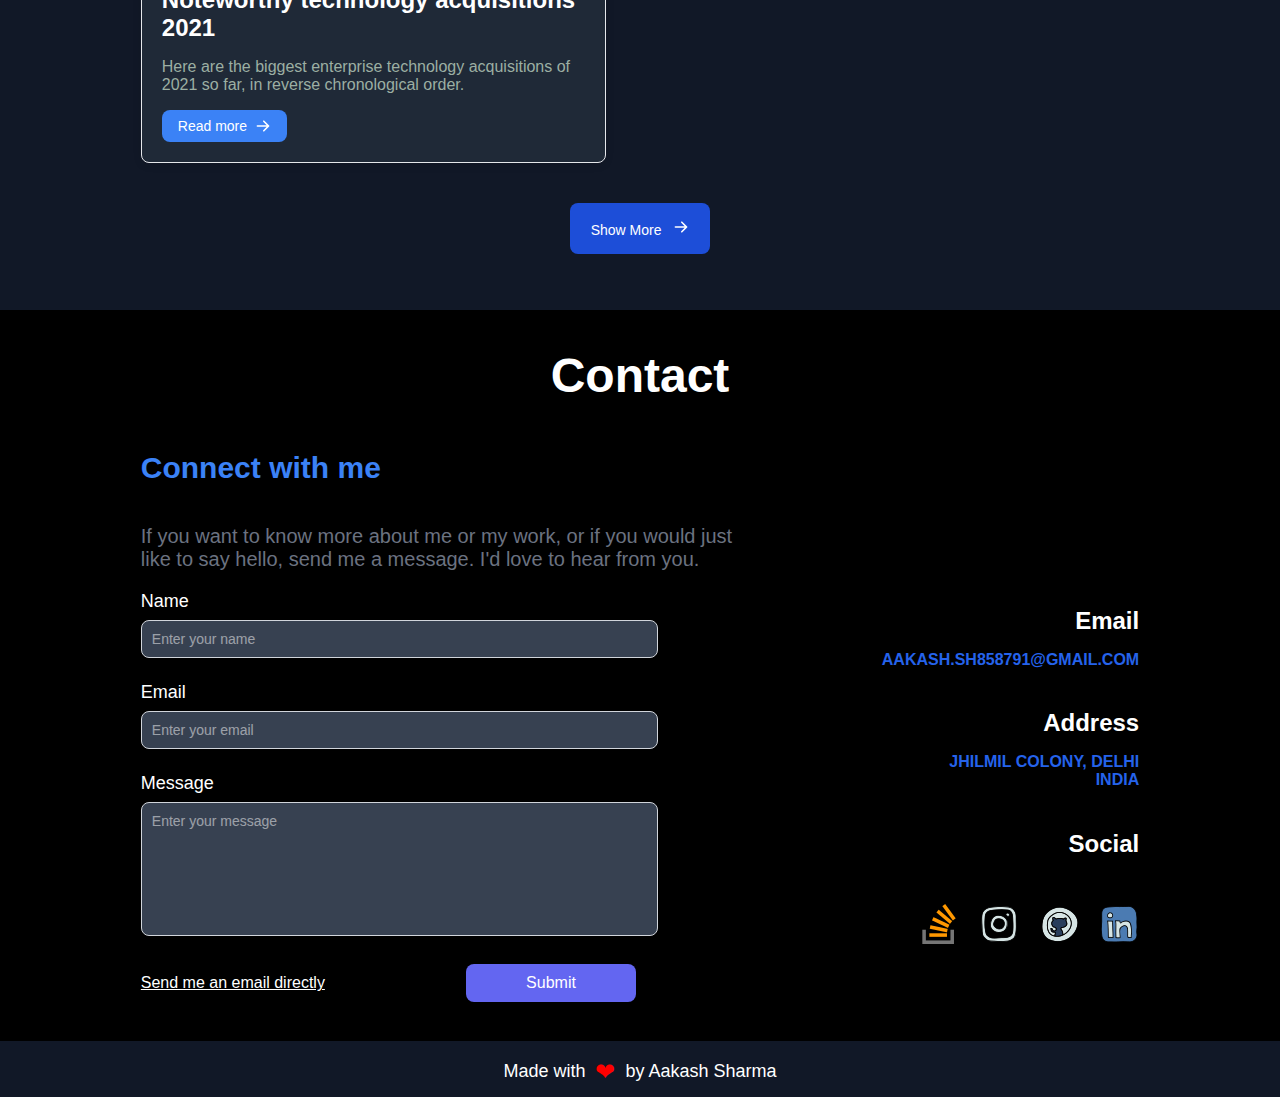
==== commit dee523e1: "updated" ====
--- a/nightmode.html
+++ b/nightmode.html
@@ -107,95 +107,95 @@
                 <p>Using a combination of cutting-edge technologies and reliable open-source software I build
                     user-focused,
                     performant apps and websites for smartphones, tablets, and desktops.</p>
-
-                <div class="tech-container">
-                    <div class="tech-card">
-                        <img src="assets/prog-lang/c-plain.svg" alt="C Language" class="icon">
-                        <h4>C Language</h4>
-                    </div>
-                    <div class="tech-card">
-                        <img src="assets/prog-lang/ts.svg" alt="TypeScript" class="icon">
-                        <h4>TypeScript</h4>
-                    </div>
-                    <div class="tech-card">
-                        <img src="assets/prog-lang/express.svg" alt="Express" class="icon">
-                        <h4>Express</h4>
-                    </div>
-                    <div class="tech-card">
-                        <img src="assets/prog-lang/node.svg" alt="NodeJS" class="icon">
-                        <h4>NodeJS</h4>
-                    </div>
-                    <div class="tech-card">
-                        <img src="assets/prog-lang/postman.svg" alt="Postman" class="icon">
-                        <h4>Postman</h4>
-                    </div>
-                    <div class="tech-card">
-                        <img src="assets/prog-lang/dart.svg" alt="Dart" class="icon">
-                        <h4>Dart</h4>
-                    </div>
-                    <div class="tech-card">
-                        <img src="assets/prog-lang/flutter.svg" alt="Flutter" class="icon">
-                        <h4>Flutter</h4>
-                    </div>
-                    <div class="tech-card">
-                        <img src="assets/prog-lang/react-native.webp" alt="React Native" class="icon">
-                        <h4>React Native</h4>
-                    </div>
-                    <div class="tech-card">
-                        <img src="assets/prog-lang/html5.svg" alt="HTML" class="icon">
-                        <h4>HTML</h4>
-                    </div>
-                    <div class="tech-card">
-                        <img src="assets/prog-lang/css.svg" alt="CSS" class="icon">
-                        <h4>CSS</h4>
-                    </div>
-                    <div class="tech-card">
-                        <img src="assets/prog-lang/bootstrap-plain.svg" alt="Bootstrap" class="icon">
-                        <h4>Bootstrap</h4>
-                    </div>
-                    <div class="tech-card">
-                        <img src="assets/prog-lang/redux-original.svg" alt="Redux" class="icon">
-                        <h4>Redux</h4>
-                    </div>
-                    <div class="tech-card">
-                        <img src="assets/prog-lang/sass-original.svg" alt="Sass" class="icon">
-                        <h4>Sass</h4>
-                    </div>
-                    <div class="tech-card">
-                        <img src="assets/prog-lang/javascript-original.svg" alt="JavaScript" class="icon">
-                        <h4>JavaScript</h4>
-                    </div>
-                    <div class="tech-card">
-                        <img src="assets/prog-lang/tailwindcss-icon.svg" alt="Tailwind CSS" class="icon">
-                        <h4>Tailwind CSS</h4>
-                    </div>
-                    <div class="tech-card">
-                        <img src="assets/prog-lang/react-native.webp" alt="React" class="icon">
-                        <h4>React</h4>
-                    </div>
-                    <div class="tech-card">
-                        <img src="assets/prog-lang/mysql.png" alt="MySQL" class="icon">
-                        <h4>MySQL</h4>
-                    </div>
-                    <div class="tech-card">
-                        <img src="assets/prog-lang/mongodb-plain.svg" alt="MongoDB" class="icon">
-                        <h4>MongoDB</h4>
-                    </div>
-                    <div class="tech-card">
-                        <img src="assets/prog-lang/heroku-plain.svg" alt="Heroku" class="icon">
-                        <h4>Heroku</h4>
-                    </div>
-                    <div class="tech-card">
-                        <img src="assets/prog-lang/git-plain.svg" alt="Git" class="icon">
-                        <h4>Git</h4>
-                    </div>
-                    <div class="tech-card">
-                        <img src="assets/prog-lang/firebase-icon.svg" alt="Firebase" class="icon">
-                        <h4>Firebase</h4>
-                    </div>
-                </div>
-            </div>
-        </div>
+            </div>
+            <div class="tech-container">
+                <div class="tech-card">
+                    <img src="assets/prog-lang/c-plain.svg" alt="C Language" class="icon">
+                    <h4>C Language</h4>
+                </div>
+                <div class="tech-card">
+                    <img src="assets/prog-lang/ts.svg" alt="TypeScript" class="icon">
+                    <h4>TypeScript</h4>
+                </div>
+                <div class="tech-card">
+                    <img src="assets/prog-lang/express.svg" alt="Express" class="icon">
+                    <h4>Express</h4>
+                </div>
+                <div class="tech-card">
+                    <img src="assets/prog-lang/node.svg" alt="NodeJS" class="icon">
+                    <h4>NodeJS</h4>
+                </div>
+                <div class="tech-card">
+                    <img src="assets/prog-lang/postman.svg" alt="Postman" class="icon">
+                    <h4>Postman</h4>
+                </div>
+                <div class="tech-card">
+                    <img src="assets/prog-lang/dart.svg" alt="Dart" class="icon">
+                    <h4>Dart</h4>
+                </div>
+                <div class="tech-card">
+                    <img src="assets/prog-lang/flutter.svg" alt="Flutter" class="icon">
+                    <h4>Flutter</h4>
+                </div>
+                <div class="tech-card">
+                    <img src="assets/prog-lang/react-native.webp" alt="React Native" class="icon">
+                    <h4>React Native</h4>
+                </div>
+                <div class="tech-card">
+                    <img src="assets/prog-lang/html5.svg" alt="HTML" class="icon">
+                    <h4>HTML</h4>
+                </div>
+                <div class="tech-card">
+                    <img src="assets/prog-lang/css.svg" alt="CSS" class="icon">
+                    <h4>CSS</h4>
+                </div>
+                <div class="tech-card">
+                    <img src="assets/prog-lang/bootstrap-plain.svg" alt="Bootstrap" class="icon">
+                    <h4>Bootstrap</h4>
+                </div>
+                <div class="tech-card">
+                    <img src="assets/prog-lang/redux-original.svg" alt="Redux" class="icon">
+                    <h4>Redux</h4>
+                </div>
+                <div class="tech-card">
+                    <img src="assets/prog-lang/sass-original.svg" alt="Sass" class="icon">
+                    <h4>Sass</h4>
+                </div>
+                <div class="tech-card">
+                    <img src="assets/prog-lang/javascript-original.svg" alt="JavaScript" class="icon">
+                    <h4>JavaScript</h4>
+                </div>
+                <div class="tech-card">
+                    <img src="assets/prog-lang/tailwindcss-icon.svg" alt="Tailwind CSS" class="icon">
+                    <h4>Tailwind CSS</h4>
+                </div>
+                <div class="tech-card">
+                    <img src="assets/prog-lang/react-native.webp" alt="React" class="icon">
+                    <h4>React</h4>
+                </div>
+                <div class="tech-card">
+                    <img src="assets/prog-lang/mysql.png" alt="MySQL" class="icon">
+                    <h4>MySQL</h4>
+                </div>
+                <div class="tech-card">
+                    <img src="assets/prog-lang/mongodb-plain.svg" alt="MongoDB" class="icon">
+                    <h4>MongoDB</h4>
+                </div>
+                <div class="tech-card">
+                    <img src="assets/prog-lang/heroku-plain.svg" alt="Heroku" class="icon">
+                    <h4>Heroku</h4>
+                </div>
+                <div class="tech-card">
+                    <img src="assets/prog-lang/git-plain.svg" alt="Git" class="icon">
+                    <h4>Git</h4>
+                </div>
+                <div class="tech-card">
+                    <img src="assets/prog-lang/firebase-icon.svg" alt="Firebase" class="icon">
+                    <h4>Firebase</h4>
+                </div>
+            </div>
+        </div>
+    
 
         <!-- SERVICES -->
         <div id="services" class="services-container">
--- a/css/nightmode.css
+++ b/css/nightmode.css
@@ -184,7 +184,7 @@
     background-color: rgb(17 24 39);
     position: relative;
     width: auto;
-    top: 4rem;
+    top: 2rem;
     text-justify: auto;
     padding: 3%;
     padding-left: 16px; 
@@ -212,20 +212,21 @@
     display: flex;
     flex-wrap: wrap;
     justify-content: space-between;
-    margin: 2rem;
+    /* margin: 5rem; */
+    padding-inline: 10rem;   
 }
 
 .tech-card {
     display: flex;
     align-items: center;
-    padding-inline: 1rem;
+    padding-inline: .9rem;
     background-color: #ffffff;
-    margin: 1rem;
+    margin: .9rem;
     border-radius: 0.5rem;
     box-shadow: 0 4px 6px rgba(0, 0, 0, 0.1);
     transition: transform 0.3s;
     cursor: pointer;
-    width: calc(18% - 1rem);
+    width: calc(17% - 1rem);
     box-sizing: border-box; 
 }
 
